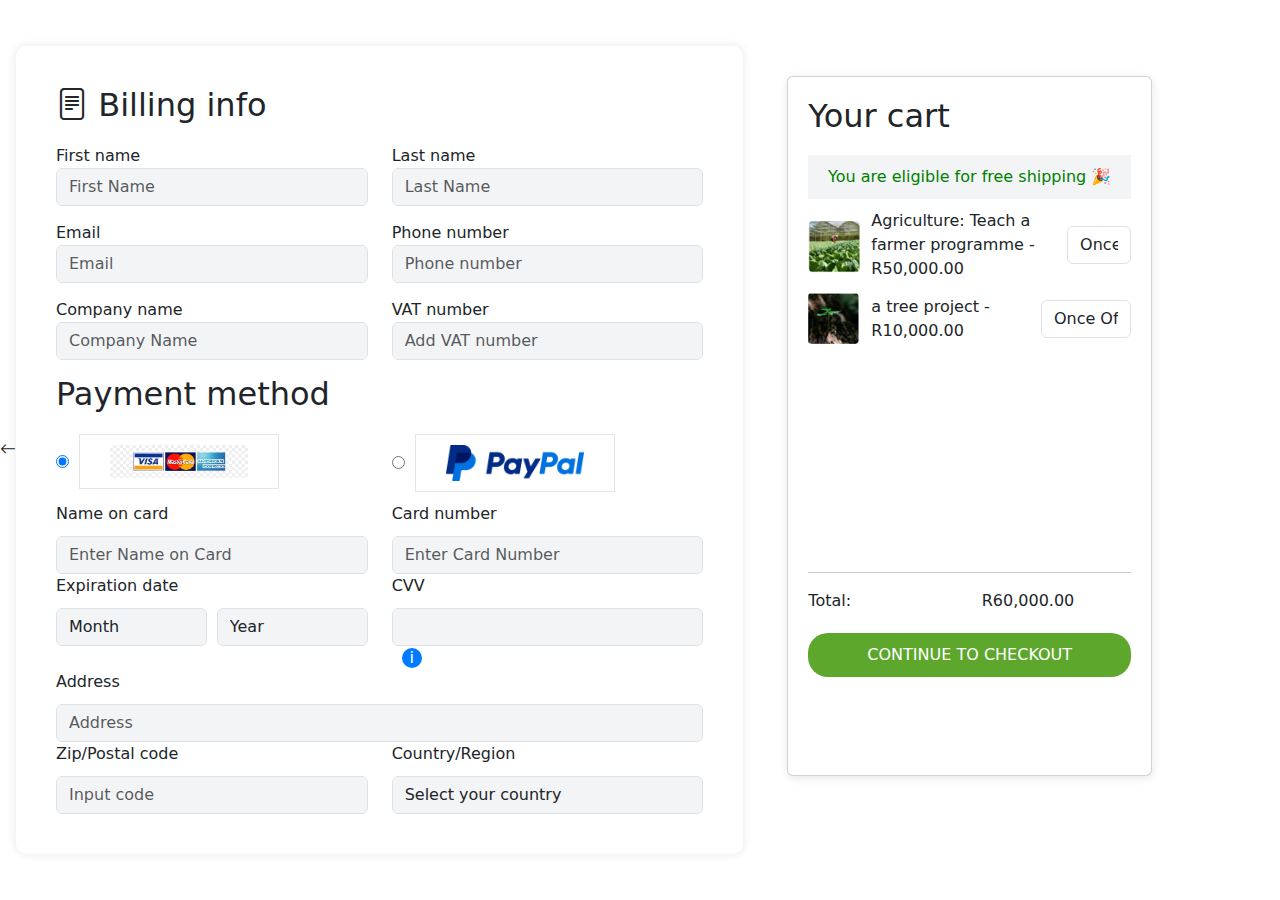
==== HTML/Checkout.html @ 00f7b430 "Adding more pages to application" ====
<!DOCTYPE html>
<html lang="en">
<head>
    <meta charset="UTF-8">
    <meta name="viewport" content="width=device-width, initial-scale=1.0">
    <link rel="stylesheet" href="/Style/Checkout.css">
    <link rel="stylesheet" href="https://cdn.jsdelivr.net/npm/bootstrap-icons@1.11.3/font/bootstrap-icons.min.css">
    <link href="https://cdn.jsdelivr.net/npm/bootstrap@5.3.3/dist/css/bootstrap.min.css" rel="stylesheet" integrity="sha384-QWTKZyjpPEjISv5WaRU9OFeRpok6YctnYmDr5pNlyT2bRjXh0JMhjY6hW+ALEwIH" crossorigin="anonymous">
    <title>Checkout</title>
</head>
<body>
    <i class="bi bi-arrow-left"></i>
    <div class="row">
        <div class="col-md-7">
            <div class="checkout-container">
                <div class="billing-info">
                    <h2><i class="bi bi-file-text"></i> Billing info</h2>
                    <form>
                        <div class="row rows-form">
                            <div class="col-md-6">
                                <label for="first-name">First name</label>
                                <input type="text" class="form-control" id="first-name" name="first-name" placeholder="First Name">
                            </div>
                            <div class="col-md-6">
                                <label for="last-name">Last name</label>
                                <input type="text" class="form-control" id="last-name" name="last-name" placeholder="Last Name">
                            </div>
                            <div class="col-md-6">
                                <label for="email">Email</label>
                                <input type="email" class="form-control" id="email" name="email" placeholder="Email">
                            </div>
                            <div class="col-md-6">
                                <label for="phone">Phone number</label>
                                <input type="tel" class="form-control" id="phone" name="phone" placeholder="Phone number">
                            </div>
                            <div class="col-md-6">
                                <label for="company-name">Company name</label>
                                <input type="text" class="form-control" id="company-name" name="company-name" placeholder="Company Name">
                            </div>
                            <div class="col-md-6">
                                <label for="vat-number">VAT number</label>
                                <input type="text" class="form-control" id="vat-number" name="vat-number" placeholder="Add VAT number">
                            </div>
                        </div>
                        
                        <h2>Payment method</h2>
                        <div class="payment-method">
                            <div class="row">
                                <div class="col-md-6">
                                    <label>
                                        <input type="radio" name="payment-method" value="visa" checked>
                                        <img src="/Images/visa.png" alt="Visa">
                                    </label>
                                </div>
                                <div class="col-md-6">
                                    <label>
                                        <input type="radio" name="payment-method" value="paypal">
                                        <img src="/Images/paypal.png" alt="PayPal">
                                    </label>
                                </div>
                            </div>
                            
                            <!-- Card Form -->
                             <div class="payment-form" id="card-form">
                                <div class="row">
                                    <div class="col-md-6">
                                        <label for="name-on-card">Name on card</label>
                                        <input type="text" class="form-control" id="name-on-card" name="name-on-card" placeholder="Enter Name on Card">
                                    </div>
                                    <div class="col-md-6">
                                        <label for="card-number">Card number</label>
                                        <input type="text" class="form-control" id="card-number" name="card-number" placeholder="Enter Card Number">
                                    </div>
                                    <div class="col-md-6">
                                        <label for="expiration-date-month">Expiration date</label>
                                        <div class="expiration-date">
                                            <select class="form-control" id="expiration-date-month" name="expiration-date-month">
                                                <option value="" disabled selected>Month</option>
                                                <option value="01">01</option>
                                                <option value="02">02</option>
                                                <option value="03">03</option>
                                                <option value="04">04</option>
                                                <option value="05">05</option>
                                                <option value="06">06</option>
                                                <option value="07">07</option>
                                                <option value="08">08</option>
                                                <option value="09">09</option>
                                                <option value="10">10</option>
                                                <option value="11">11</option>
                                                <option value="12">12</option>
                                            </select>
                                            <select class="form-control" id="expiration-date-year" name="expiration-date-year">
                                                <option value="" disabled selected>Year</option>
                                                <option value="2024">2024</option>
                                                <option value="2025">2025</option>
                                                <option value="2026">2026</option>
                                                <option value="2027">2027</option>
                                                <option value="2028">2028</option>
                                            </select>
                                        </div>
                                    </div>
                                    <div class="col-md-6">
                                        <label for="cvv">CVV</label>
                                        <input type="text" class="form-control" id="cvv" name="cvv">
                                        <span class="info-icon" id="cvv-info-icon">i</span>
                                        <div class="info-box" id="cvv-info-box">
                                            <p>The CVV is the 3-digit number on the back of your card.</p>
                                        </div>
                                    </div>
                                    <div class="col-md-12">
                                        <label for="address">Address</label>
                                        <input type="text" class="form-control" id="address" name="address" placeholder="Address">
                                    </div>
                                    <div class="col-md-6">
                                        <label for="zip">Zip/Postal code</label>
                                        <input type="text" class="form-control" id="zip" name="zip" placeholder="Input code">
                                    </div>
                                    <div class="col-md-6">
                                        <label for="country">Country/Region</label>
                                        <select class="form-control" id="country" name="country">
                                            <option value="" disabled selected>Select your country</option>
                                            <option value="US">United States</option>
                                            <option value="CA">Canada</option>
                                            <option value="GB">United Kingdom</option>
                                            <option value="ZA">South Africa</option>
                                        </select>
                                    </div>
                                </div>
                             </div>
                            

                            <!-- PayPal Form -->
                            <div class="row payment-form" id="paypal-form" style="display: none;">
                                <div class="col-md-12">
                                    <label for="paypal-email">Email Address</label>
                                    <input type="email" class="form-control" id="paypal-email" name="paypal-email" placeholder="someone.email@gmail.com">
                                </div>
                                <div class="col-md-12">
                                    <label for="paypal-password">Password</label>
                                    <input type="password" class="form-control" id="paypal-password" name="paypal-password" placeholder="**************">
                                </div>
                                <div class="submit-button">
                                    <button class="btn-primary">Login</button>
                                </div>
                            </div>
                        </div>
                    </form>
                </div>
            </div>
        </div>

        <div class="col-md-4">
            <div class="card-cart">
                <div class="card">
                    <div class="cart-summary">
                        <h2>Your cart</h2>
                        <p class="shipping">You are eligible for free shipping 🎉</p>
                        <ul>
                            <li>
                                <img src="/Images/cabage.png" alt="Agriculture" /> Agriculture: Teach a farmer programme - R50,000.00
                                <select class="form-control"><option>Once Off <i class="bi bi-caret-up"></i></option></select>
                            </li>
                            <li>
                                <img src="/Images/plats.png" alt="Tree Project" /> a tree project - R10,000.00
                                <select class="form-control"><option>Once Off <i class="bi bi-caret-up"></i></option></select>
                            </li>
                        </ul>
                        <div class="horizontal-line">
                            <hr />
                            <div class="row">
                                <div class="col-md-6"><span>Total:</span></div>
                                <div class="col-md-6"><span>R60,000.00</span></div>
                            </div>
                            <button>CONTINUE TO CHECKOUT</button>
                        </div>
                    </div>
                </div>
            </div>
        </div>
    </div>

    <script src="https://code.jquery.com/jquery-3.6.0.min.js"></script>
    <script src="/Script/checkout.js"></script>
</body>
</html>
---- Style/Checkout.css ----
body {
    font-family: Arial, sans-serif;
    margin: 0;
    padding: 0;
    display: flex;
    justify-content: center;
    align-items: center;
    height: 100vh;
    background-color: #f0f0f0;
}

.checkout-container {
    display: flex;
    background-color: white;
    padding: 20px;
    border-radius: 10px;
    box-shadow: 0 0 10px rgba(0, 0, 0, 0.1);
    width: 100%;
    max-width: 1200px;
}

.billing-info, .cart-summary {
    padding: 20px;
}

.billing-info h2, .cart-summary h2 {
    margin-bottom: 20px;
}

.rows-form .form-control {
    margin-bottom: 15px;
}

.payment-method label {
    display: flex;
    align-items: center;
    margin-bottom: 10px;
    cursor: pointer;
}

.payment-method img {
    margin-left: 10px;
    width: 200px;
    border: 1px solid #e5e6e4;
    padding: 10px 30px;
}

.expiration-date {
    display: flex;
    gap: 10px;
}

.info-icon {
    display: inline-block;
    background-color: #007bff;
    color: white;
    border-radius: 50%;
    width: 20px;
    height: 20px;
    text-align: center;
    line-height: 20px;
    cursor: pointer;
    margin-left: 10px;
}

.info-box {
    display: none;
    position: absolute;
    background-color: white;
    border: 1px solid #ccc;
    padding: 10px;
    border-radius: 5px;
    box-shadow: 0 0 5px rgba(0, 0, 0, 0.1);
    margin-top: 5px;
}

.info-box p {
    margin: 0;
}

.cart-summary ul {
    list-style: none;
    padding: 0;
}

.cart-summary ul li {
    display: flex;
    justify-content: space-between;
    margin-bottom: 10px;
}

.cart-summary p {
    margin-top: 20px;
    background-color: #F3F4F6;
    padding: 10px;
    text-align: center;
}

.shipping:hover{
    background-color: #E1F4D6;
}

.cart-summary button {
    width: 100%;
    padding: 15px;
    background-color: #5CA72C;
    color: white;
    border: none;
    border-radius: 20px;
    cursor: pointer;
    margin-top: 20px;
}

.cart-summary button:hover {
    background-color: #0056b3;
}

.card {
    margin-top: 30px;
}

input[type="text"],
input[type="email"],
input[type="tel"],
#expiration-date-month,
#expiration-date-year,
#country {
    background-color: #F3F4F6;
}

.total {
    font-weight: bold;
}

.card-cart .card {
    height: 700px; 
    width: 90%; 
    border-radius: 0.375rem; 
    overflow: hidden; 
    box-shadow: 0 2px 10px rgba(0, 0, 0, 0.1); 
    margin-left: 20px;
}

.card-cart .card .cart-summary {
    padding: 20px; 
}

.card-cart .card .cart-summary h2 {
    margin-bottom: 20px; 
}

.card-cart .card .cart-summary .shipping {
    color: green; 
    margin-bottom: 10px; 
}

.card-cart .card .cart-summary ul {
    list-style: none; 
    padding: 0; 
    margin-bottom: 20px; 
}

.card-cart .card .cart-summary ul li {
    display: flex; 
    align-items: center; 
    margin-bottom: 10px; 
}

.card-cart .card .cart-summary ul li img {
    margin-right: 10px; 
}

.card-cart .card .cart-summary .total {
    font-weight: bold; 
    margin-bottom: 20px; 
}

.card-cart .card .cart-summary button {
    background-color: #5CA72C; 
    color: white; 
    border: none; 
    padding: 10px 15px; 
    border-radius: 20px; 
    cursor: pointer; 
}

.card-cart .card .cart-summary button:hover {
    background-color: #338004; 
}

.horizontal-line{
    margin-top: 70%;
}

.form-control {
    background-color: #F3F4F6; 
    border: none; 
    box-shadow: none; 
    border-radius: 0.375rem; 
    padding: 10px; 
    color: #333; 
    font-size: 1rem; 
}

.lines{
    color: #fff;
}

ul li .form-control {
    width: 35%; 
    margin-left: 10px; 
}


.form-control:focus {
    box-shadow: none; 
    outline: none; 
    border-color: #F3F4F6; 
}


.image-container {
    text-align: center;
    margin-bottom: 20px;
}

#clickable-image {
    cursor: pointer;
    border: 3px solid transparent; 
    transition: border 0.3s ease; 
}

#clickable-image.active {
    border-color: lightgreen; 
}

.submit-button {
    margin: 10px 100px;
}
.submit-button button {
    border-radius: 5px;
    background-color: #007bff;
    color: #fff;
    border: none;
    padding: 7px 30%;
    align-items: center;
    margin-top: 20px;
}

#paypal-login-form {
    display: none;
}

#card-details-form {
    display: none;
}
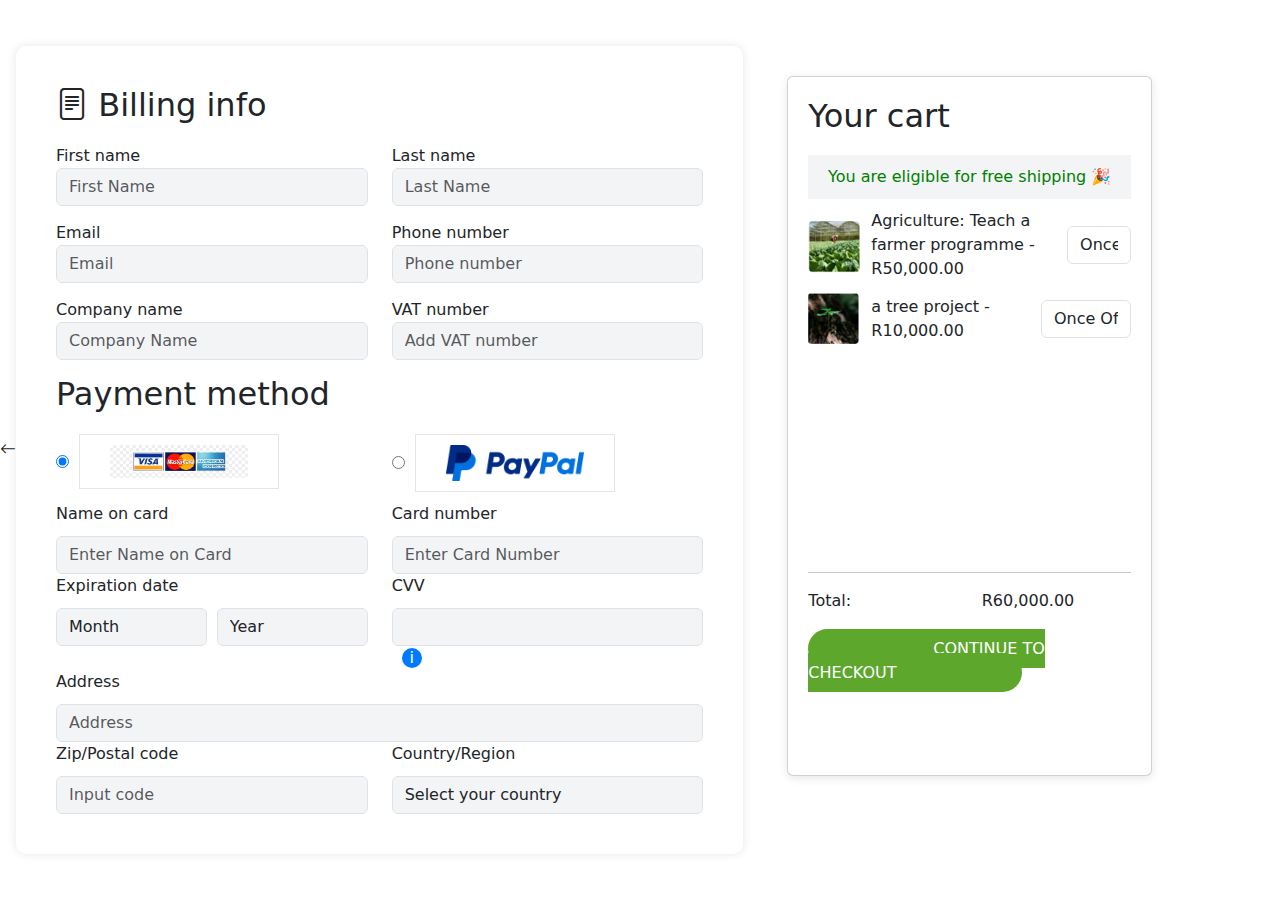
==== commit 0a2b1648: "Adding all the pages to the main project." ====
--- a/HTML/Checkout.html
+++ b/HTML/Checkout.html
@@ -171,7 +171,8 @@
                                 <div class="col-md-6"><span>Total:</span></div>
                                 <div class="col-md-6"><span>R60,000.00</span></div>
                             </div>
-                            <button>CONTINUE TO CHECKOUT</button>
+                            <br />
+                            <a href="/HTML/Thank.html" class="button">CONTINUE TO CHECKOUT</a>
                         </div>
                     </div>
                 </div>
--- a/Style/Checkout.css
+++ b/Style/Checkout.css
@@ -175,16 +175,18 @@
     margin-bottom: 20px; 
 }
 
-.card-cart .card .cart-summary button {
+.card-cart .card .cart-summary .button {
     background-color: #5CA72C; 
     color: white; 
     border: none; 
-    padding: 10px 15px; 
+    padding: 10px 125px; 
     border-radius: 20px; 
     cursor: pointer; 
-}
-
-.card-cart .card .cart-summary button:hover {
+   margin-top: -12px;
+   text-decoration: none;
+}
+
+.card-cart .card .cart-summary .button:hover {
     background-color: #338004; 
 }
 
